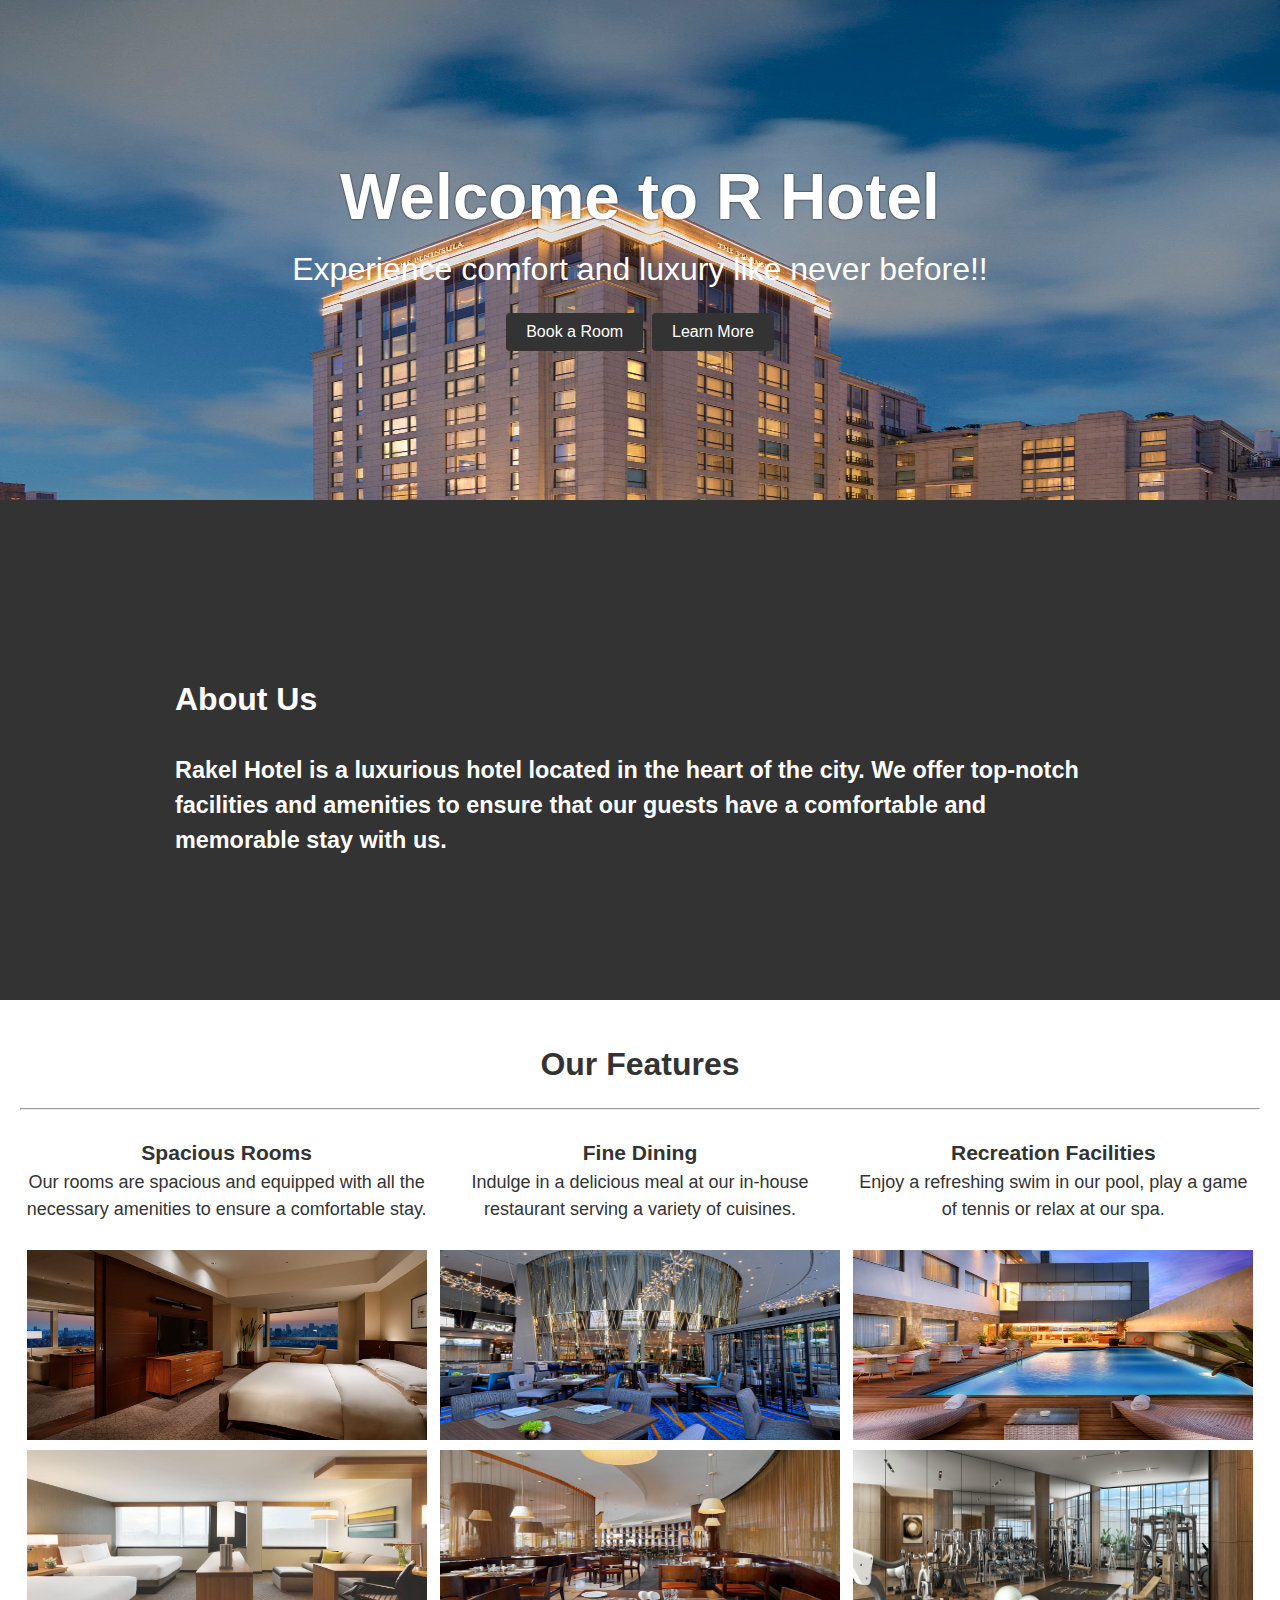
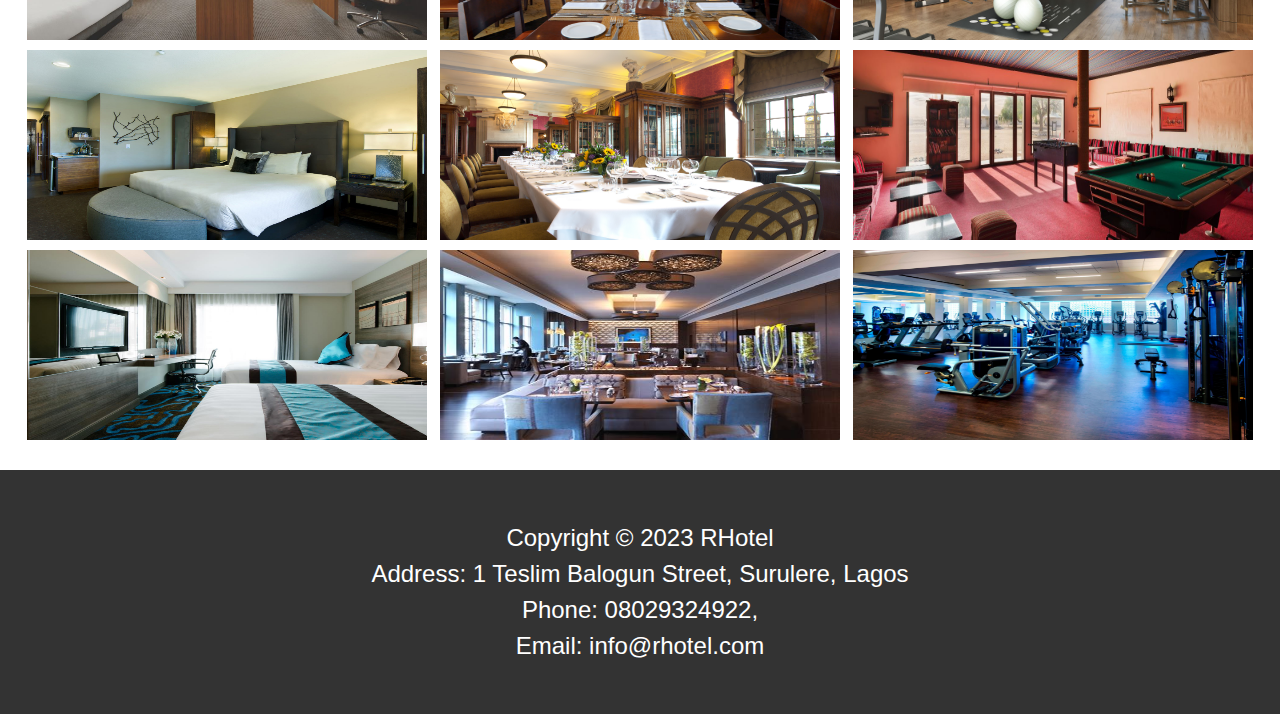
==== index.html @ 093e9ebc "first commit" ====
<!DOCTYPE html>
<html>

<head>
    <meta charset="utf-8">
    <title>R Hotel</title>
    <link rel="stylesheet" href="style.css">
</head>

<body>
    <!-- Header -->
    <header>
        <h1>Welcome to R Hotel</h1>
        <p>Experience comfort and luxury like never before!!</p>
        <div>
            <button onclick="window.location.href='#login-modal'" id="myBtn">Book a Room</button>
            <button onclick="window.location.href='about_us.html'">Learn More</button>
        </div>
    </header>

    <!-- The Login Modal -->
    <div id="myModal" class="modal">
        <!-- Modal content -->
        <div class="modal-content">
            <span class="close">&times;</span>
            <h2>Login/Register</h2><br><br>
            <form action="rooms.html">
                <label for="email">Email:</label>
                <input type="email" name="email" id="email" required>
                <br><br>
                <label for="phone_no">Phone number:</label>
                <input type="tel" id="phone_no" name="phone_no" required>
                <br><br>
                <label for="password">Password:</label>
                <input type="password" id="password" name="password" required>
                <br><br>
                <label for="password_verification">Re-enter Password:</label>
                <input type="password" name="password_verification" id="password_verification">
                <br><br>
                <button onclick="window.location.href='rooms.html'">Submit</button>
            </form>
        </div>
    </div>

    <!-- Main Content -->
    <div class="about">
        <h2>About Us</h2><br>
        <h3>Rakel Hotel is a luxurious hotel located in the heart of the city. We offer top-notch facilities and
            amenities to ensure that our guests have a comfortable and memorable stay with us.</h3>
    </div>
    <div class="content welcome">
        <h2>Our Features</h2>
        <hr><br>
        <div class="feature">
            <div class="features">
                <h3>Spacious Rooms</h3>
                <p>Our rooms are spacious and equipped with all the necessary amenities to ensure a comfortable stay.
                </p><br>
                <img src="spacious_room_1.jpg" alt="spacious_room_1">
                <img src="spacious_room_2.jpg" alt="spacious_room_2">
                <img src="spacious_room_3.jpg" alt="spacious_room_3">
                <img src="spacious_room_4.jpg" alt="spacious_room_4">
            </div>

            <div class="features">
                <h3>Fine Dining</h3>
                <p>Indulge in a delicious meal at our in-house restaurant serving a variety of cuisines.</p><br>
                <img src="hotel_dining_1.jpg" alt="hotel_dining_1">
                <img src="hotel_dining_2.jpg" alt="hotel_dining_2">
                <img src="hotel_dining_3.jpg" alt="hotel_dining_3">
                <img src="hotel_dining_4.jpg" alt="hotel_dining_4">
            </div>

            <div class="features">
                <h3>Recreation Facilities</h3>
                <p>Enjoy a refreshing swim in our pool, play a game of tennis or relax at our spa.</p><br>
                <img src="recreation_1.jpg" alt="recreation_1">
                <img src="recreation_2.jpg" alt="recreation_2">
                <img src="recreation_3.jpg" alt="recreation_3">
                <img src="fitness.jpg" alt="recreation_4">
            </div>
        </div>
    </div>

    <!-- Footer -->
    <footer>
        <p>Copyright &copy; 2023 RHotel</p>
        <p>
            Address: 1 Teslim Balogun Street, Surulere, Lagos <br>
            Phone: 08029324922, <br>
            Email: info@rhotel.com
        </p>
    </footer>

    <script src="index.js"></script>
</body>

</html>
---- style.css ----
* {
    box-sizing: border-box;
    margin: 0;
    padding: 0;
}

body {
    font-family: Arial, sans-serif;
    font-size: 20px;
    line-height: 1.5;
    color: #333;
}

main {
    padding: 20px;
}

/* Add styles for the header */
header {
    text-align: center;
    background-image: url(/header-image.jpg);
    background-repeat: no-repeat;
    background-attachment: fixed;
    background-size: 100% 900px;
    height: 500px;
    display: flex;
    flex-direction: column;
    align-items: center;
    justify-content: center;
    color: white;
    text-align: center;
    padding: 50px;
    font-size: xx-large;
}

header h1 {
    margin: 0;
}

button {
    color: white;
    font-size: medium;
}

/* Add styles for the welcome message and call to action buttons */
h1 {
    color: white;
    text-shadow: 0px 0px 2px black;
    margin: 0;
}

h2 {
    font-size: xx-large;
}

.welcome h2 {
    padding: 20px;
}

/* Add styles for the main content */
.content {
    padding: 20px;
}

/* Add styles for the hotel feature section */
.feature {
    height: fit-content;
    display: flex;
    flex-direction: row;
    justify-content: space-around;
    flex-flow: row wrap;
    flex-wrap: wrap;
    text-align: center;
    align-items: center;
}

/* .feature img:hover {
    align-self: center;
    position: sticky;
    width: 200%;
    height: 200%;
} */

.features {
    display: flex;
    flex-direction: column;
    justify-content: space-around;
    width: 400px;
}

.features img {
    -webkit-transition: width 1s, height 1s;
    transition: width 1s, height 1s;
    padding-bottom: 10px;
    height: 200px;
    width: 400px;
}

.welcome {
    font-size: large;
    text-align: center;
}

.about {
    padding: 175px;
    height: 500px;
    width: 100%;
    color: #fff;
    background-color: #333;
}

/* Style for the modal */
.modal {
    display: none;
    position: fixed;
    z-index: 1;
    left: 0;
    top: 0;
    width: 100%;
    height: 100%;
    overflow: auto;
    background-color: rgba(0, 0, 0, 0.5);
}

/* Style for the modal content */
.modal-content {
    background-color: #f9f9f9;
    margin: 3% auto;
    padding: 20px;
    border: 1px solid #000000;
    border-radius: 15px;
    width: 40%;
}

/* Style for the close button */
.close {
    color: #aaa;
    float: right;
    font-size: 28px;
    font-weight: bold;
}

.close:hover,
.close:focus {
    color: black;
    text-decoration: none;
    cursor: pointer;
}

/* Style for the form elements */
form {
    margin-top: 20px;
}

label {
    display: block;
    margin-bottom: 5px;
}

input[type="email"],
input[type="tel"],
input[type="password"] {
    width: 100%;
    padding: 15px;
    border: 1px solid #ccc;
    border-radius: 4px;
    box-sizing: border-box;
    margin-bottom: 10px;
}


/* Add Animation */
@-webkit-keyframes animatetop {
    from {
        top: -300px;
        opacity: 0
    }

    to {
        top: 0;
        opacity: 1
    }
}

@keyframes animatetop {
    from {
        top: -300px;
        opacity: 0
    }

    to {
        top: 0;
        opacity: 1
    }
}

button {
    background-color: #333;
    color: white;
    padding: 10px 20px;
    border: none;
    border-radius: 4px;
    cursor: pointer;
    font-size: 16px;
    margin-top: 20px;
}

button:hover {
    background-color: #444444;
}

/* The Close Button */
/* .close {
    color: #aaa;
    float: right;
    font-size: 28px;
    font-weight: bold;
}

.close:hover,
.close:focus {
    color: black;
    text-decoration: none;
    cursor: pointer;
}

button {
    background-color: #3498db;
    padding: 10px 20px;
    border: none;
    border-radius: 5px;
    cursor: pointer;
} */

/* Add styles for the footer */
footer {
    font-size: larger;
    padding: 50px 0;
    text-align: center;
    background-color: #333;
    color: #fff;
    text-align: center;
    padding: 50px;
    bottom: 0;
}
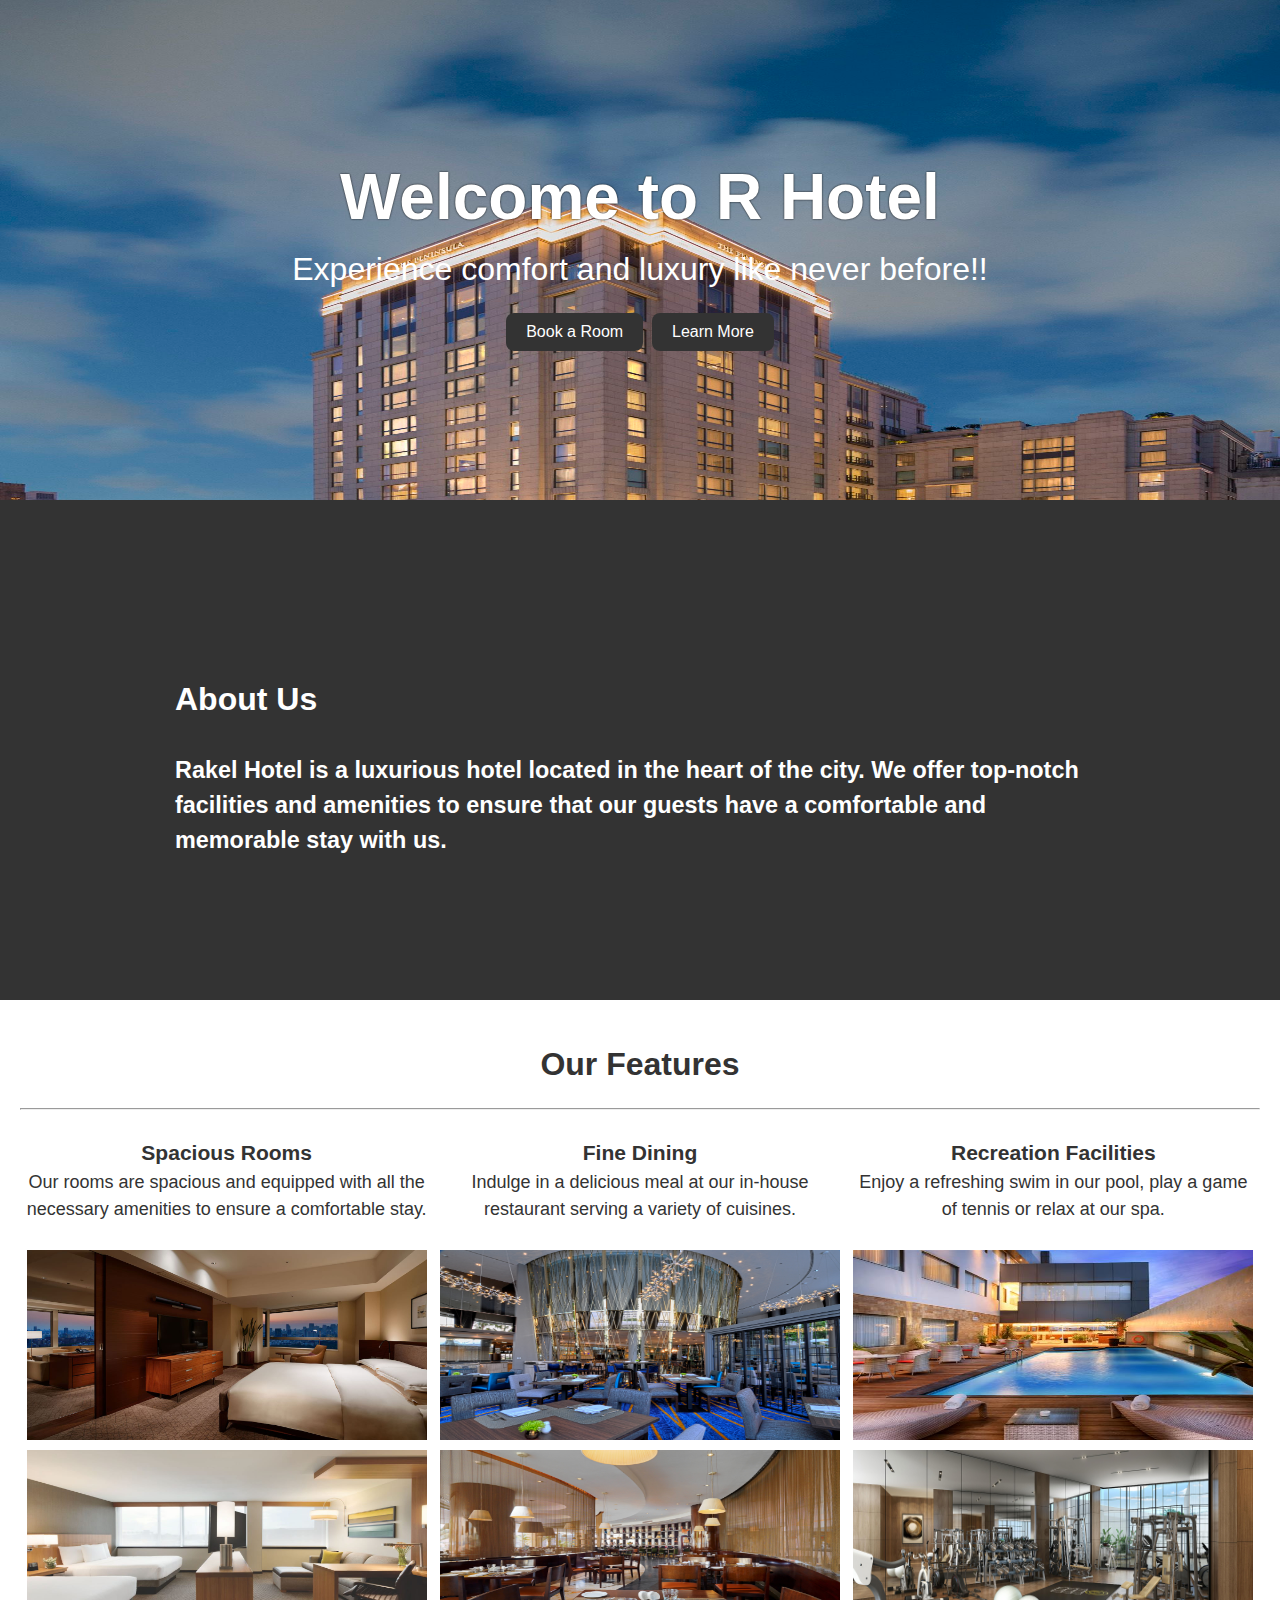
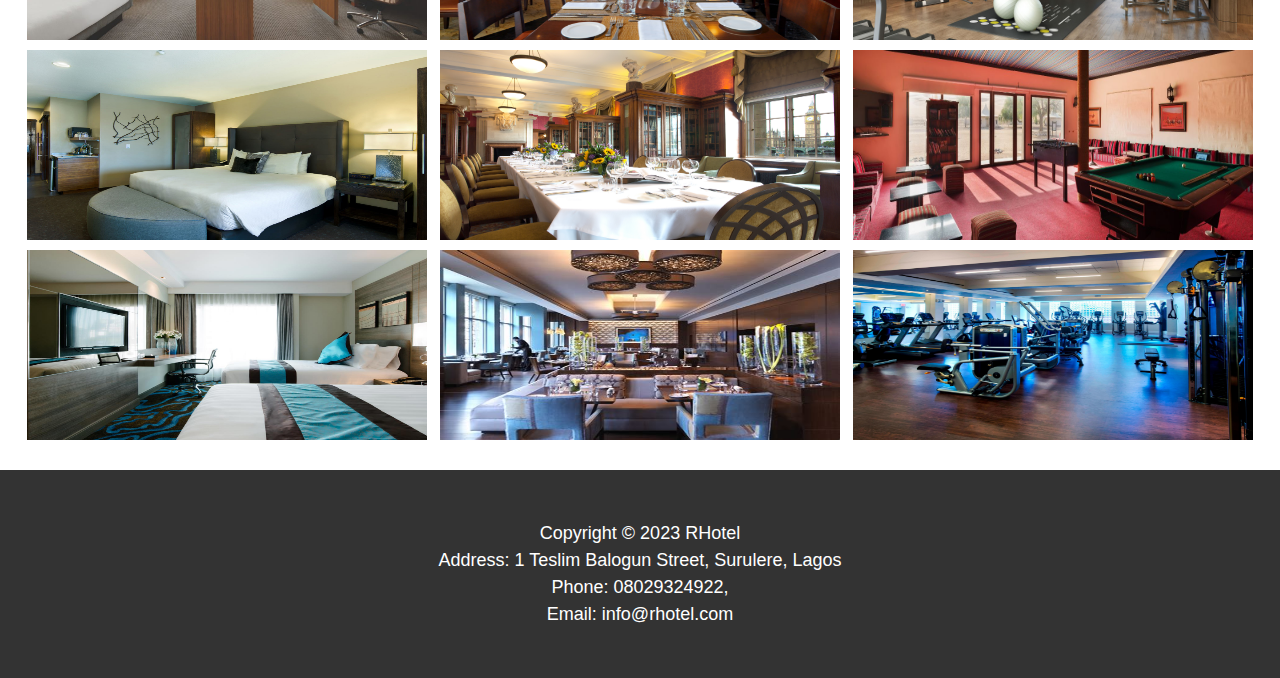
==== commit 4b50e6b1: "third commit" ====
--- a/index.html
+++ b/index.html
@@ -4,7 +4,7 @@
 <head>
     <meta charset="utf-8">
     <title>R Hotel</title>
-    <link rel="stylesheet" href="style.css">
+    <link rel="stylesheet" href="/styles/style.css">
 </head>
 
 <body>
@@ -25,6 +25,9 @@
             <span class="close">&times;</span>
             <h2>Login/Register</h2><br><br>
             <form action="rooms.html">
+                <label for="name">FullName:</label>
+                <input type="text" name="name" id="name" required>
+                <br><br>
                 <label for="email">Email:</label>
                 <input type="email" name="email" id="email" required>
                 <br><br>
@@ -37,7 +40,7 @@
                 <label for="password_verification">Re-enter Password:</label>
                 <input type="password" name="password_verification" id="password_verification">
                 <br><br>
-                <button onclick="window.location.href='rooms.html'">Submit</button>
+                <button onclick="window.location.href='profile.html'">Submit</button>
             </form>
         </div>
     </div>
@@ -45,8 +48,7 @@
     <!-- Main Content -->
     <div class="about">
         <h2>About Us</h2><br>
-        <h3>Rakel Hotel is a luxurious hotel located in the heart of the city. We offer top-notch facilities and
-            amenities to ensure that our guests have a comfortable and memorable stay with us.</h3>
+        <h3>Rakel Hotel is a luxurious hotel located in the heart of the city. We offer top-notch facilities and amenities to ensure that our guests have a comfortable and memorable stay with us.</h3>
     </div>
     <div class="content welcome">
         <h2>Our Features</h2>
@@ -56,28 +58,28 @@
                 <h3>Spacious Rooms</h3>
                 <p>Our rooms are spacious and equipped with all the necessary amenities to ensure a comfortable stay.
                 </p><br>
-                <img src="spacious_room_1.jpg" alt="spacious_room_1">
-                <img src="spacious_room_2.jpg" alt="spacious_room_2">
-                <img src="spacious_room_3.jpg" alt="spacious_room_3">
-                <img src="spacious_room_4.jpg" alt="spacious_room_4">
+                <img src="/images/spacious_room_1.jpg" alt="spacious_room_1">
+                <img src="/images/spacious_room_2.jpg" alt="spacious_room_2">
+                <img src="/images/spacious_room_3.jpg" alt="spacious_room_3">
+                <img src="/images/spacious_room_4.jpg" alt="spacious_room_4">
             </div>
 
             <div class="features">
                 <h3>Fine Dining</h3>
                 <p>Indulge in a delicious meal at our in-house restaurant serving a variety of cuisines.</p><br>
-                <img src="hotel_dining_1.jpg" alt="hotel_dining_1">
-                <img src="hotel_dining_2.jpg" alt="hotel_dining_2">
-                <img src="hotel_dining_3.jpg" alt="hotel_dining_3">
-                <img src="hotel_dining_4.jpg" alt="hotel_dining_4">
+                <img src="/images/hotel_dining_1.jpg" alt="hotel_dining_1">
+                <img src="/images/hotel_dining_2.jpg" alt="hotel_dining_2">
+                <img src="/images/hotel_dining_3.jpg" alt="hotel_dining_3">
+                <img src="/images/hotel_dining_4.jpg" alt="hotel_dining_4">
             </div>
 
             <div class="features">
                 <h3>Recreation Facilities</h3>
                 <p>Enjoy a refreshing swim in our pool, play a game of tennis or relax at our spa.</p><br>
-                <img src="recreation_1.jpg" alt="recreation_1">
-                <img src="recreation_2.jpg" alt="recreation_2">
-                <img src="recreation_3.jpg" alt="recreation_3">
-                <img src="fitness.jpg" alt="recreation_4">
+                <img src="/images/recreation_1.jpg" alt="recreation_1">
+                <img src="/images/recreation_2.jpg" alt="recreation_2">
+                <img src="/images/recreation_3.jpg" alt="recreation_3">
+                <img src="/images/fitness.jpg" alt="recreation_4">
             </div>
         </div>
     </div>
@@ -92,7 +94,7 @@
         </p>
     </footer>
 
-    <script src="index.js"></script>
+    <script src="/javascript/index.js"></script>
 </body>
 
 </html>
--- a/styles/style.css
+++ b/styles/style.css
@@ -0,0 +1,217 @@
+* {
+    box-sizing: border-box;
+    margin: 0;
+    padding: 0;
+}
+
+body {
+    font-family: Arial, sans-serif;
+    font-size: 20px;
+    line-height: 1.5;
+    color: #333;
+}
+
+main {
+    padding: 20px;
+}
+
+/* Add styles for the header */
+header {
+    text-align: center;
+    background-image: url(/images/header-image.jpg);
+    background-repeat: no-repeat;
+    background-attachment: fixed;
+    background-size: 100% 900px;
+    height: 500px;
+    display: flex;
+    flex-direction: column;
+    align-items: center;
+    justify-content: center;
+    color: white;
+    text-align: center;
+    padding: 50px;
+    font-size: xx-large;
+}
+
+header h1 {
+    margin: 0;
+}
+
+/* Add styles for the welcome message and call to action buttons */
+h1 {
+    color: white;
+    text-shadow: 0px 0px 2px black;
+    margin: 0;
+}
+
+h2 {
+    font-size: xx-large;
+}
+
+.welcome h2 {
+    padding: 20px;
+}
+
+/* Add styles for the main content */
+.content {
+    padding: 20px;
+}
+
+/* Add styles for the hotel feature section */
+.feature {
+    height: fit-content;
+    display: flex;
+    flex-direction: row;
+    justify-content: space-around;
+    flex-flow: row wrap;
+    flex-wrap: wrap;
+    text-align: center;
+    align-items: center;
+}
+
+/* .feature img:hover {
+    align-self: center;
+    position: sticky;
+    width: 200%;
+    height: 200%;
+} */
+
+.features {
+    display: flex;
+    flex-direction: column;
+    justify-content: space-around;
+    width: 400px;
+}
+
+.features img {
+    -webkit-transition: width 1s, height 1s;
+    transition: width 1s, height 1s;
+    padding-bottom: 10px;
+    height: 200px;
+    width: 400px;
+}
+
+.welcome {
+    font-size: large;
+    text-align: center;
+}
+
+.about {
+    padding: 175px;
+    height: 500px;
+    width: 100%;
+    color: #fff;
+    background-color: #333;
+}
+
+/* Style for the modal */
+.modal {
+    display: none;
+    position: fixed;
+    z-index: 1;
+    left: 0;
+    top: 0;
+    width: 100%;
+    height: 100%;
+    overflow: auto;
+    background-color: rgba(0, 0, 0, 0.5);
+}
+
+/* Style for the modal content */
+.modal-content {
+    background-color: #f9f9f9;
+    margin: auto auto;
+    padding: 20px;
+    border: 1px solid #000000;
+    border-radius: 15px;
+    width: 40%;
+}
+
+/* Style for the close button */
+.close {
+    color: #aaa;
+    float: right;
+    font-size: 28px;
+    font-weight: bold;
+}
+
+.close:hover,
+.close:focus {
+    color: black;
+    text-decoration: none;
+    cursor: pointer;
+}
+
+/* Style for the form elements */
+form {
+    margin-top: 20px;
+}
+
+label {
+    display: block;
+    margin-bottom: 5px;
+}
+
+input[type="email"],
+input[type="tel"],
+input[type="password"],
+input[type="text"] {
+    width: 100%;
+    padding: 15px;
+    border: 1px solid #ccc;
+    border-radius: 4px;
+    box-sizing: border-box;
+    margin-bottom: 10px;
+}
+
+button {
+    background-color: #333;
+    color: white;
+    padding: 10px 20px;
+    border: none;
+    border-radius: 8px;
+    cursor: pointer;
+    font-size: 16px;
+    margin-top: 20px;
+}
+
+button:hover {
+    background-color: #444444;
+}
+
+/* Add styles for the footer */
+footer {
+    font-size: large;
+    padding: 50px 0;
+    text-align: center;
+    background-color: #333;
+    color: #fff;
+    text-align: center;
+    padding: 50px;
+    bottom: 0;
+}
+
+/* Add Animation */
+@-webkit-keyframes animatetop {
+    from {
+        top: -300px;
+        opacity: 0
+    }
+
+    to {
+        top: 0;
+        opacity: 1
+    }
+}
+
+@keyframes animatetop {
+    from {
+        top: -300px;
+        opacity: 0
+    }
+
+    to {
+        top: 0;
+        opacity: 1
+    }
+}
